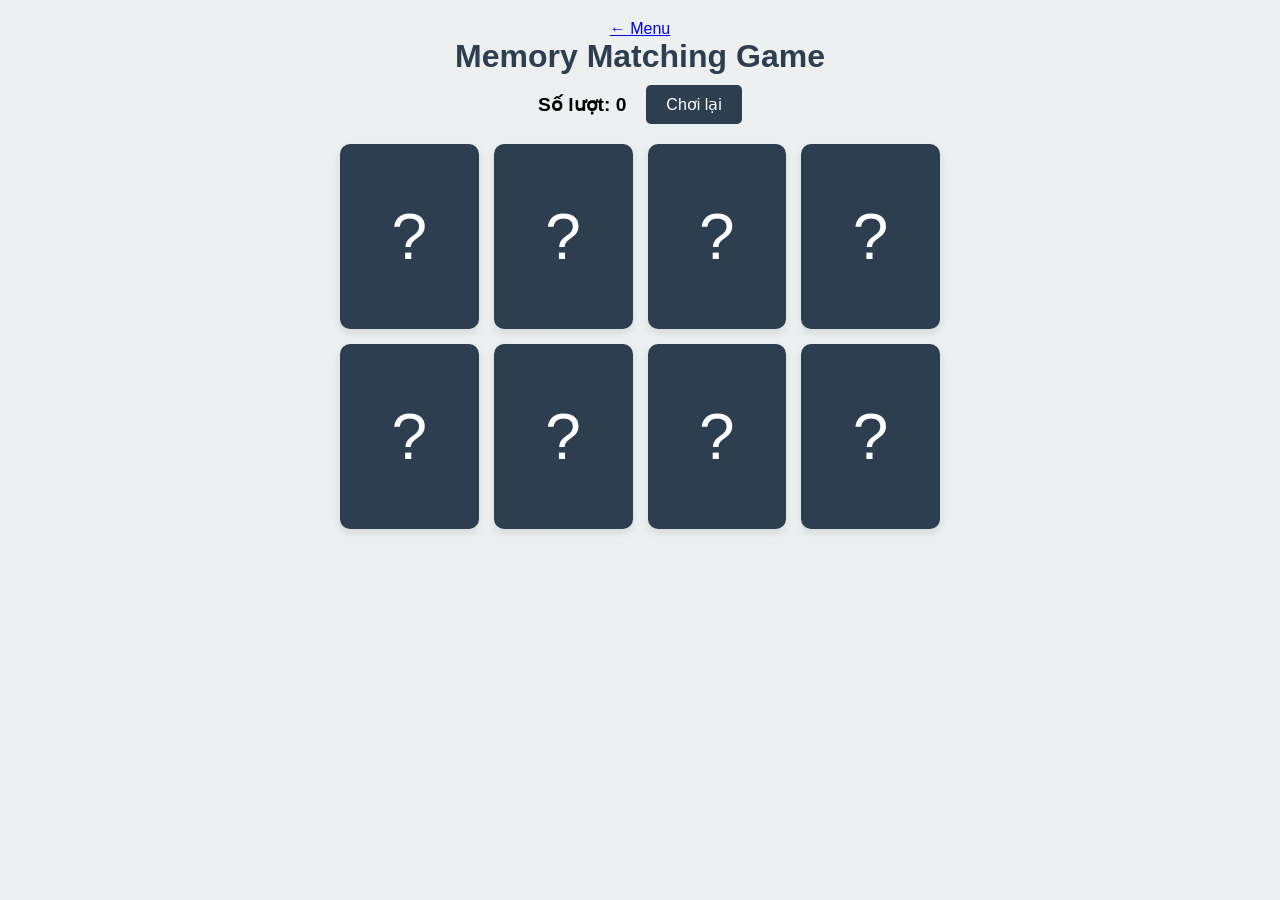
==== baitap19.html @ ae2090e8 "Add files via upload" ====
<!DOCTYPE html>
<html lang="vi">
<head>
    <meta charset="UTF-8">
    <meta name="viewport" content="width=device-width, initial-scale=1.0">
    <title>Bài tập 19: Memory Card Flip Game</title>
    <a href="index.html">← Menu</a>
    <style>
        :root {
            --primary-color: #2c3e50;
            --secondary-color: #34495e;
            --bg-color: #ecf0f1;
            --card-bg: #fff;
        }

        * {
            box-sizing: border-box;
            margin: 0;
            padding: 0;
            font-family: 'Segoe UI', Tahoma, Geneva, Verdana, sans-serif;
        }

        body {
            background-color: var(--bg-color);
            display: flex;
            flex-direction: column;
            align-items: center;
            min-height: 100vh;
            padding: 20px;
        }

        header {
            text-align: center;
            margin-bottom: 20px;
        }

        h1 {
            color: var(--primary-color);
            margin-bottom: 10px;
        }

        .controls {
            display: flex;
            justify-content: center;
            align-items: center;
            gap: 20px;
            font-size: 1.2rem;
            font-weight: bold;
        }

        button {
            padding: 10px 20px;
            font-size: 1rem;
            background-color: var(--primary-color);
            color: white;
            border: none;
            border-radius: 5px;
            cursor: pointer;
            transition: background-color 0.3s;
        }

        button:hover {
            background-color: var(--secondary-color);
        }

        /* --- CSS Grid Layout --- */
        main.game-board {
            display: grid;
            grid-template-columns: repeat(2, 1fr); /* Mobile: 2 cột */
            gap: 15px;
            width: 100%;
            max-width: 600px;
            perspective: 1000px; /* Cần thiết cho hiệu ứng 3D */
        }

        /* Desktop: 4 cột */
        @media (min-width: 600px) {
            main.game-board {
                grid-template-columns: repeat(4, 1fr);
            }
        }

        /* --- 3D Flip Animation --- */
        .card {
            position: relative;
            width: 100%;
            aspect-ratio: 3 / 4; /* Giữ tỷ lệ hình chữ nhật cho thẻ */
            transform-style: preserve-3d;
            transition: transform 0.6s;
            cursor: pointer;
        }

        .card:active {
            transform: scale(0.97);
            transition: transform 0.2s;
        }

        .card.flip {
            transform: rotateY(180deg);
        }

        .front-face, .back-face {
            position: absolute;
            width: 100%;
            height: 100%;
            backface-visibility: hidden;
            border-radius: 10px;
            display: flex;
            align-items: center;
            justify-content: center;
            font-size: 4rem;
            box-shadow: 0 4px 8px rgba(0,0,0,0.1);
        }

        /* Mặt trước (có hình, ban đầu bị ẩn do lật) */
        .front-face {
            background-color: var(--card-bg);
            transform: rotateY(180deg);
        }

        /* Mặt sau (Mặt úp có dấu chấm hỏi) */
        .back-face {
            background-color: var(--primary-color);
            color: white;
            transition: background-color 0.3s;
        }

        /* Hover effect */
        .card:hover .back-face {
            background-color: var(--secondary-color);
            box-shadow: 0 6px 12px rgba(0,0,0,0.2);
        }
    </style>
</head>
<body>

    <header>
        <h1>Memory Matching Game</h1>
        <div class="controls">
            <div>Số lượt: <span id="moves">0</span></div>
            <button onclick="resetGame()">Chơi lại</button>
        </div>
    </header>

    <main class="game-board" id="game-board">
        </main>

    <script>
        const gameBoard = document.getElementById('game-board');
        const movesDisplay = document.getElementById('moves');

        // Danh sách các icon/hình ảnh cho 4 cặp thẻ (8 thẻ)
        const icons = ['🍎', '🍌', '🍇', '🍉'];
        let cardsArray = [...icons, ...icons]; // Nhân đôi để tạo thành cặp

        let hasFlippedCard = false;
        let lockBoard = false;
        let firstCard, secondCard;
        let moves = 0;
        let matchedPairs = 0;

        // Khởi tạo game
        function initGame() {
            // Shuffle mảng (Trộn bài)
            cardsArray.sort(() => 0.5 - Math.random());

            // Xóa board cũ
            gameBoard.innerHTML = '';
            
            // Tạo các thẻ HTML
            cardsArray.forEach(icon => {
                const cardElement = document.createElement('div');
                cardElement.classList.add('card');
                cardElement.dataset.icon = icon;

                cardElement.innerHTML = `
                    <div class="front-face">${icon}</div>
                    <div class="back-face">?</div>
                `;

                cardElement.addEventListener('click', flipCard);
                gameBoard.appendChild(cardElement);
            });
        }

        // Logic lật thẻ
        function flipCard() {
            if (lockBoard) return;
            if (this === firstCard) return;

            this.classList.add('flip');

            // Lần lật thẻ đầu tiên
            if (!hasFlippedCard) {
                hasFlippedCard = true;
                firstCard = this;
                return;
            }

            // Lần lật thẻ thứ hai
            secondCard = this;
            moves++;
            movesDisplay.textContent = moves;

            checkForMatch();
        }

        // Kiểm tra xem 2 thẻ có khớp không
        function checkForMatch() {
            let isMatch = firstCard.dataset.icon === secondCard.dataset.icon;

            if (isMatch) {
                disableCards();
                matchedPairs++;
                
                // Kiểm tra điều kiện thắng (Đã tìm đủ 4 cặp)
                if (matchedPairs === 4) {
                    setTimeout(() => {
                        alert(`Chúc mừng! Bạn đã hoàn thành trò chơi với ${moves} lượt!`);
                    }, 500);
                }
            } else {
                unflipCards();
            }
        }

        // Nếu khớp: Vô hiệu hóa click trên 2 thẻ này
        function disableCards() {
            firstCard.removeEventListener('click', flipCard);
            secondCard.removeEventListener('click', flipCard);
            resetBoard();
        }

        // Nếu không khớp: Úp thẻ lại sau 1 khoảng thời gian
        function unflipCards() {
            lockBoard = true; // Khóa bảng để không cho lật thẻ thứ 3

            setTimeout(() => {
                firstCard.classList.remove('flip');
                secondCard.classList.remove('flip');
                resetBoard();
            }, 1000);
        }

        // Đặt lại các biến state
        function resetBoard() {
            [hasFlippedCard, lockBoard] = [false, false];
            [firstCard, secondCard] = [null, null];
        }

        // Chơi lại từ đầu
        function resetGame() {
            moves = 0;
            matchedPairs = 0;
            movesDisplay.textContent = moves;
            resetBoard();
            initGame();
        }

        // Chạy game khi trang vừa tải xong
        initGame();
    </script>
</body>
</html>
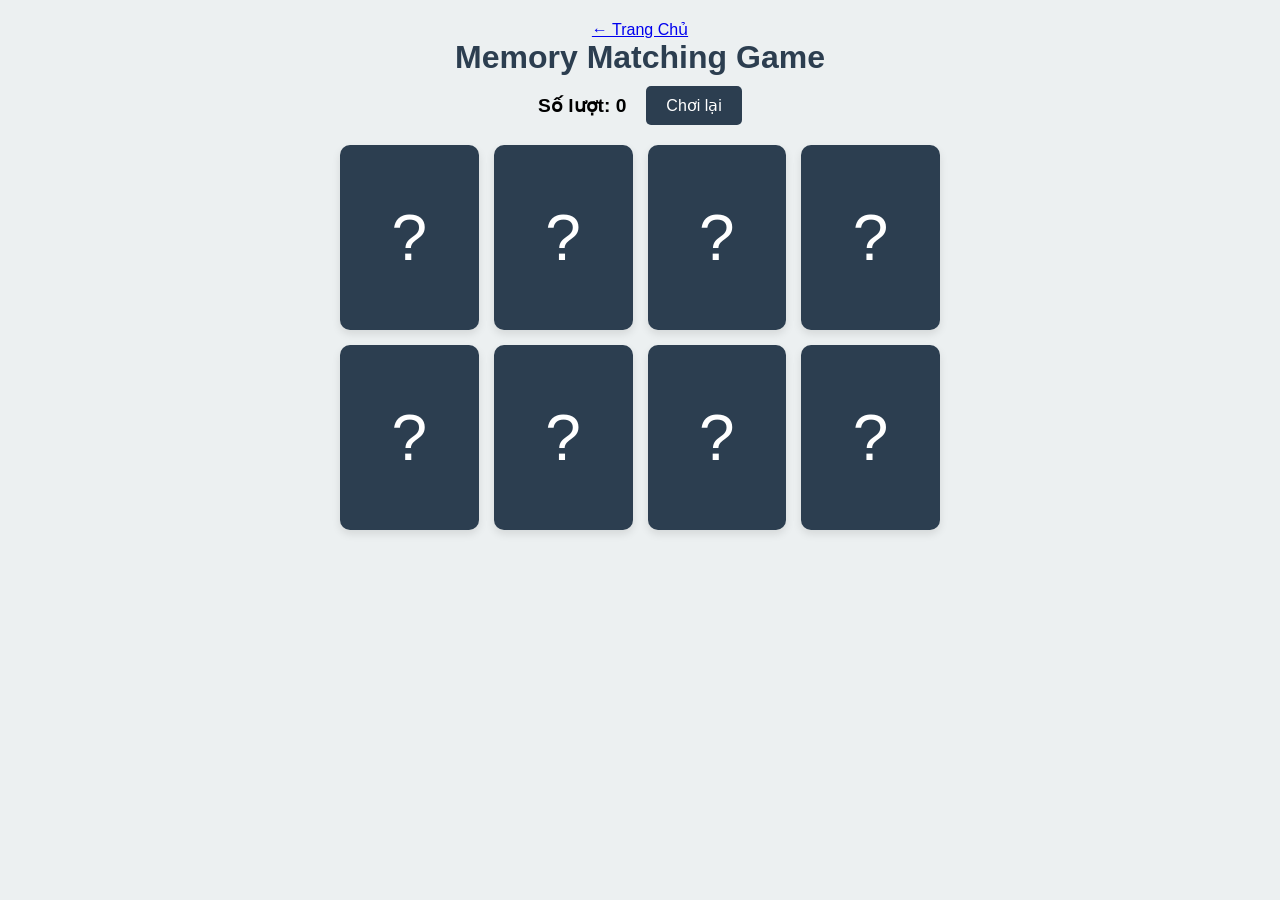
==== commit fa4fb978: "Add files via upload" ====
--- a/baitap19.html
+++ b/baitap19.html
@@ -4,7 +4,7 @@
     <meta charset="UTF-8">
     <meta name="viewport" content="width=device-width, initial-scale=1.0">
     <title>Bài tập 19: Memory Card Flip Game</title>
-    <a href="index.html">← Menu</a>
+    <a href="index.html">← Trang Chủ</a>
     <style>
         :root {
             --primary-color: #2c3e50;
